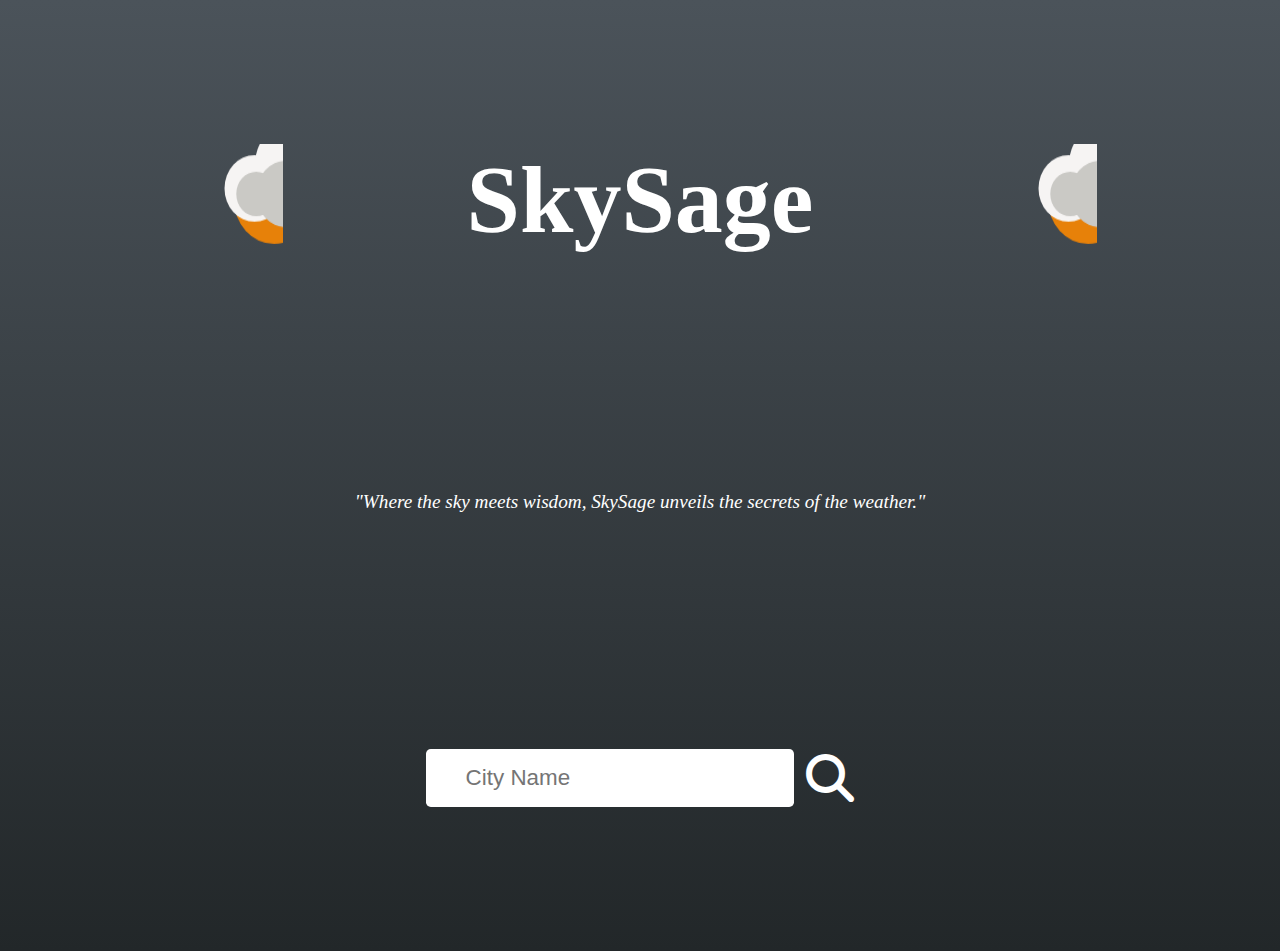
==== index.html @ 55f8432c "first commit" ====
<!DOCTYPE html>
<html lang="en">
<head>
    <meta charset="UTF-8">
    <meta name="viewport" content="width=device-width, initial-scale=1.0">
    <title>SkySage</title>
    

    <link rel='stylesheet' href='https://cdn-uicons.flaticon.com/uicons-regular-rounded/css/uicons-regular-rounded.css'>
    <link rel='stylesheet' href='https://cdn-uicons.flaticon.com/uicons-bold-rounded/css/uicons-bold-rounded.css'>
    <link rel="stylesheet" href="https://cdnjs.cloudflare.com/ajax/libs/font-awesome/6.4.0/css/all.min.css" />
    <link rel="stylesheet" href="style.css">
    <script src="https://cdn.plot.ly/plotly-latest.min.js"></script>



</head>
<body  >
    <header>
<div class="topHeader">

        <canvas class="logo" width="100" height="100"></canvas>

   
        <h1>SkySage</h1>
    
    <canvas class="logo" width="100" height="100"></canvas>
</div>
<p class="siteSitation">"Where the sky meets wisdom, SkySage unveils the secrets of the weather."</p>

<div id="inputContainer" >
    
    <input type="text" id="citySelect" placeholder="City Name">
    <i id="submitCity" class="fa-solid fa-magnifying-glass searchBar-icon"></i>
</div>



    </header>
    <main class="hidden">
      
    </main>
    <div class="tableDiv">
        <h2 class="titleSection">3 Hours Forcasts Tables Over 5 Days</h2>
        <div class="tableMenuBtns">
            <div class="tableBtn" id="mixteTableBtn">Temperature  Wind  Climat</div>
            <div class="tableBtn" id="windTableBtn">Wind Degree Speed Gust</div>
            <div class="tableBtn" id="depressionTableBtn">Precipitation Humidity Pressure</div>
        </div>
        <div class="tables">
            <div class="table " id="tab1"></div>
            <div class="table " id="tab2"></div>
            <div class="table " id="tab3"></div>
        </div>
       
    </div>
    <script type=’text/javascript’ src='config.js'></script>
<script type="module" src="logo.js"></script>
<script type="module" src="script.js"></script> 

</body>
</html>
---- style.css ----
@import url("https://fonts.googleapis.com/css2?family=Roboto:wght@100;400;500&display=swap");
@keyframes sunRotate {
  from {
    -webkit-transform: rotate(0deg);
    -moz-transform: rotate(0deg);
    -ms-transform: rotate(0deg);
    -o-transform: rotate(0deg);
    transform: rotate(0deg);
  }
  to {
    -webkit-transform: rotate(359deg);
    -moz-transform: rotate(359deg);
    -ms-transform: rotate(359deg);
    -o-transform: rotate(359deg);
    transform: rotate(359deg);
  }
}
@keyframes moonSwing {
  0% {
    -webkit-transform: rotate(125deg);
    -moz-transform: rotate(125deg);
    -ms-transform: rotate(125deg);
    -o-transform: rotate(125deg);
    transform: rotate(125deg);
  }
  50% {
    -webkit-transform: rotate(135deg);
    -moz-transform: rotate(135deg);
    -ms-transform: rotate(135deg);
    -o-transform: rotate(135deg);
    transform: rotate(135deg);
  }
  100% {
    -webkit-transform: rotate(125deg);
    -moz-transform: rotate(125deg);
    -ms-transform: rotate(125deg);
    -o-transform: rotate(125deg);
    transform: rotate(125deg);
  }
}
@keyframes starFadeIn {
  0% {
    opacity: 0;
  }
  50% {
    opacity: 1;
  }
  100% {
    opacity: 0;
  }
}
@keyframes starFadeOut {
  0% {
    opacity: 1;
  }
  50% {
    opacity: 0;
  }
  100% {
    opacity: 1;
  }
}
* {
  margin: 0;
  padding: 0;
}

@media screen and (max-width: 800px) {
  body {
    background-color: #23282A;
  }
  body header {
    background: -webkit-linear-gradient(#222729, #4b535a);
    background: -moz-linear-gradient(#222729, #4b535a);
    background: -ms-linear-gradient(#222729, #4b535a);
    background: -o-linear-gradient(#222729, #4b535a);
    background: linear-gradient(#222729, #4b535a);
    color: hsl(0, 0%, 100%);
    display: flex;
    flex-direction: column;
    align-items: center;
    padding: 4vw;
    height: 100vh;
    justify-content: space-around;
  }
  body header .topHeader {
    display: flex;
    width: 100vw;
    justify-content: space-between;
    align-items: center;
  }
  body header .topHeader h1 {
    font-size: 12vw;
  }
  body header .topHeader .logo {
    width: 100;
    height: 100;
  }
  body header .siteSitation {
    font-style: italic;
    text-align: center;
  }
  body header #inputContainer {
    display: flex;
    align-items: center;
    width: 70vw;
    justify-content: space-evenly;
  }
  body header #inputContainer #citySelect {
    font-size: 1rem;
    padding: 1rem 0.5rem;
    border-radius: 0.3rem;
    /* color: var(--text-color); */
    /* background-color: var(--search-bar-color); */
    border: none;
  }
  body header #inputContainer #submitCity {
    font-size: 3rem;
    cursor: pointer;
  }
  body header #inputContainer #submitCity:hover {
    color: #EA7317;
  }
  body header #headerData .headerDataInfos {
    display: flex;
    width: 100vw;
    padding: 0vw;
    justify-content: space-around;
    height: 16VW;
    align-items: center;
    font-size: 22px;
    font-weight: bold;
  }
  body header #headerData .headerDataLogos {
    width: 100vw;
    display: flex;
    justify-content: space-around;
  }
  body header #headerData .headerDataLogos .cityIcon .cityImg {
    width: 32px;
    border-radius: 18px;
    margin-top: 9px;
    margin-left: 5vw;
  }
  body header #headerData .headerDataLogos .visibilityIcon .visibilityImg {
    width: 45px;
  }
  body header #headerData .headerDataLogos .sunriseIcon {
    margin-top: 9px;
  }
  body header #headerData .headerDataLogos .sunriseIcon .sun {
    width: 28px;
    height: 28px;
    background: -webkit-linear-gradient(#FEC601, #EA7317);
    background: -moz-linear-gradient(#FEC601, #EA7317);
    background: -ms-linear-gradient(#FEC601, #EA7317);
    background: -o-linear-gradient(#FEC601, #EA7317);
    background: linear-gradient(#FEC601, #EA7317);
    -webkit-border-radius: 50px;
    -moz-border-radius: 50px;
    -ms-border-radius: 50px;
    -o-border-radius: 50px;
    border-radius: 50px;
    animation: sunRotate 10s infinite linear;
    -webkit-transform: rotate(20deg);
    -moz-transform: rotate(20deg);
    -ms-transform: rotate(20deg);
    -o-transform: rotate(20deg);
    transform: rotate(20deg);
  }
  body header #headerData .headerDataLogos .sunriseIcon .rays {
    width: 28px;
    height: 28px;
    background: #FEC601;
    z-index: 0;
    position: absolute;
    -webkit-transform: rotate(20deg);
    -moz-transform: rotate(20deg);
    -ms-transform: rotate(20deg);
    -o-transform: rotate(20deg);
    transform: rotate(20deg);
    animation: sunRotate 10s infinite linear;
  }
  body header #headerData .headerDataLogos .sunriseIcon .rays:after {
    content: "";
    width: 28px;
    height: 28px;
    background: #FEC601;
    z-index: 0;
    position: absolute;
    -webkit-transform: rotate(40deg);
    -moz-transform: rotate(40deg);
    -ms-transform: rotate(40deg);
    -o-transform: rotate(40deg);
    transform: rotate(40deg);
  }
  body header #headerData .headerDataLogos .sunsetIcon .moon {
    width: 33px;
    height: 33px;
    -webkit-border-radius: 50px;
    -moz-border-radius: 50px;
    -ms-border-radius: 50px;
    -o-border-radius: 50px;
    border-radius: 50px;
    box-shadow: 10px 3px 0 0 #ECE4B7;
    -webkit-transform: rotate(130deg);
    -moz-transform: rotate(130deg);
    -ms-transform: rotate(130deg);
    -o-transform: rotate(130deg);
    transform: rotate(130deg);
    animation: moonSwing 3s infinite linear;
  }
  main {
    font-family: sans-serif;
    margin: 1vw;
  }
  main.hidden {
    display: none;
  }
  main .plots.plotHidden {
    display: none;
  }
  main #nowPrediction {
    padding: 2vw;
    border: solid #607D8B;
    background-color: #efeeeb;
    -webkit-border-radius: 5px;
    -moz-border-radius: 5px;
    -ms-border-radius: 5px;
    -o-border-radius: 5px;
    border-radius: 5px;
  }
  main #nowPrediction .dateHourResumeCard {
    display: flex;
    align-items: center;
    justify-content: space-between;
  }
  main #nowPrediction .dateHourResumeCard h1 {
    color: #222729;
  }
  main #nowPrediction .dateHourResumeCard h2 {
    color: #7792AF;
  }
  main #nowPrediction .tempContainerResumeCard {
    display: flex;
    flex-direction: row;
    justify-content: flex-end;
    font-size: 26px;
    font-weight: bold;
  }
  main #nowPrediction .weatherContainerResumeCard {
    display: flex;
    flex-direction: row;
    justify-content: flex-end;
    font-size: 26px;
    font-weight: bold;
  }
  main #nowPrediction .windContainerResumeCard {
    display: flex;
    flex-direction: row;
    justify-content: flex-end;
    font-size: 26px;
    font-weight: bold;
  }
  main .titleSection {
    color: #4e61cd;
    margin: 15px 0;
    font-style: italic;
    cursor: pointer;
  }
  main .titleSection:hover {
    color: #EA7317;
  }
  main #resumecardDisplayer {
    padding: 2vw;
    display: flex;
    flex-direction: column;
    justify-content: space-evenly;
    height: 150vw;
  }
  main #resumecardDisplayer.resumecardDisplayerhidden {
    display: none;
  }
  main #resumecardDisplayer .resumeCardContainer {
    background-color: #DBE4EE;
    -webkit-border-radius: 5px;
    -moz-border-radius: 5px;
    -ms-border-radius: 5px;
    -o-border-radius: 5px;
    border-radius: 5px;
    display: flex;
    flex-direction: row;
    align-items: center;
    background-color: #DBE4EE;
    justify-content: space-around;
    height: 11vh;
  }
  main #resumecardDisplayer .resumeCardContainer .dateHour {
    font-size: 20px;
    font-weight: bold;
    color: blue;
  }
  main #resumecardDisplayer .resumeCardContainer .tempContainer {
    display: flex;
    width: 19vw;
    justify-content: space-between;
    font-size: 19px;
  }
  main #resumecardDisplayer .resumeCardContainer .windContainer {
    display: flex;
    width: 19vw;
    justify-content: space-between;
    font-size: 19px;
  }
  .tableDiv {
    font-family: sans-serif;
    padding: 4vh;
    display: none;
    padding-top: 0px;
    padding-left: 0px;
    margin-left: 1vw;
  }
  .tableDiv .titleSection {
    color: #4e61cd;
    margin: 15px 0;
    font-style: italic;
    cursor: pointer;
  }
  .tableDiv .titleSection:hover {
    color: #EA7317;
  }
  .tableDiv .tableMenuBtns {
    display: flex;
    font-size: 20px;
    font-weight: bold;
    justify-content: center;
    flex-direction: column;
    align-items: center;
  }
  .tableDiv .tableMenuBtns .tableBtn {
    border: 3px solid white;
    padding: 1.7vw;
    border-radius: 12px;
    background-color: #23282A;
    color: rgba(255, 255, 255, 0.8);
    width: 72%;
    text-align: center;
  }
  .tableDiv .tableMenuBtns .tableBtn:hover {
    transform: scale(1.1);
  }
  .tableDiv .tables .table {
    display: none;
  }
  .tableDiv .tables .table.visible {
    display: block;
  }
  .tableDiv .tables .table .data-table {
    width: 100%;
    background-color: #DBE4EE;
    text-align: center;
    border-collapse: collapse;
  }
  .tableDiv .tables .table .data-table th, .tableDiv .tables .table .data-table td {
    padding: 5px;
    font-size: 12px;
  }
}
@media screen and (min-width: 800px) {
  body {
    background-color: #23282A;
  }
  body header {
    background: -webkit-linear-gradient(#4b535a, #222729);
    background: -moz-linear-gradient(#4b535a, #222729);
    background: -ms-linear-gradient(#4b535a, #222729);
    background: -o-linear-gradient(#4b535a, #222729);
    background: linear-gradient(#4b535a, #222729);
    color: hsl(0, 0%, 100%);
    display: flex;
    align-items: center;
    flex-direction: column;
    height: 100vh;
    justify-content: space-around;
    padding: 2vw;
  }
  body header .topHeader {
    display: flex;
    width: 100vw;
    justify-content: space-evenly;
  }
  body header .topHeader h1 {
    font-size: 6rem;
  }
  body header .siteSitation {
    font-style: italic;
    font-size: larger;
  }
  body header #inputContainer {
    display: flex;
    align-items: center;
    width: 47vw;
    justify-content: center;
  }
  body header #inputContainer #citySelect {
    font-size: 1.4rem;
    padding: 1rem 2.5rem;
    border-radius: 0.3rem;
    margin-right: 1vw;
    border: none;
  }
  body header #inputContainer #submitCity {
    font-size: 3rem;
    cursor: pointer;
  }
  body header #inputContainer #submitCity:hover {
    color: #EA7317;
  }
  body header #headerData {
    display: flex;
    justify-content: space-around;
    width: 100vw;
    height: 16vh;
    /* align-items: center; */
    flex-direction: column;
  }
  body header #headerData .headerDataLogos {
    width: 100vw;
    display: flex;
    margin-left: 28px;
    justify-content: space-around;
  }
  body header #headerData .headerDataLogos .cityIcon .cityImg {
    width: 32px;
    border-radius: 18px;
    margin-top: 9px;
  }
  body header #headerData .headerDataLogos .visibilityIcon .visibilityImg {
    width: 45px;
    margin-left: 22px;
  }
  body header #headerData .headerDataLogos .sunriseIcon {
    margin-top: 9px;
  }
  body header #headerData .headerDataLogos .sunriseIcon .sun {
    width: 28px;
    height: 28px;
    background: -webkit-linear-gradient(#FEC601, #EA7317);
    background: -moz-linear-gradient(#FEC601, #EA7317);
    background: -ms-linear-gradient(#FEC601, #EA7317);
    background: -o-linear-gradient(#FEC601, #EA7317);
    background: linear-gradient(#FEC601, #EA7317);
    -webkit-border-radius: 50px;
    -moz-border-radius: 50px;
    -ms-border-radius: 50px;
    -o-border-radius: 50px;
    border-radius: 50px;
    animation: sunRotate 10s infinite linear;
    -webkit-transform: rotate(20deg);
    -moz-transform: rotate(20deg);
    -ms-transform: rotate(20deg);
    -o-transform: rotate(20deg);
    transform: rotate(20deg);
  }
  body header #headerData .headerDataLogos .sunriseIcon .rays {
    width: 28px;
    height: 28px;
    background: #FEC601;
    z-index: 0;
    position: absolute;
    -webkit-transform: rotate(20deg);
    -moz-transform: rotate(20deg);
    -ms-transform: rotate(20deg);
    -o-transform: rotate(20deg);
    transform: rotate(20deg);
    animation: sunRotate 10s infinite linear;
  }
  body header #headerData .headerDataLogos .sunriseIcon .rays:after {
    content: "";
    width: 28px;
    height: 28px;
    background: #FEC601;
    z-index: 0;
    position: absolute;
    -webkit-transform: rotate(40deg);
    -moz-transform: rotate(40deg);
    -ms-transform: rotate(40deg);
    -o-transform: rotate(40deg);
    transform: rotate(40deg);
  }
  body header #headerData .headerDataLogos .sunsetIcon {
    margin-right: 7px;
  }
  body header #headerData .headerDataLogos .sunsetIcon .moon {
    width: 33px;
    height: 33px;
    -webkit-border-radius: 50px;
    -moz-border-radius: 50px;
    -ms-border-radius: 50px;
    -o-border-radius: 50px;
    border-radius: 50px;
    box-shadow: 10px 3px 0 0 #ECE4B7;
    -webkit-transform: rotate(130deg);
    -moz-transform: rotate(130deg);
    -ms-transform: rotate(130deg);
    -o-transform: rotate(130deg);
    transform: rotate(130deg);
    animation: moonSwing 3s infinite linear;
  }
  body header #headerData .headerDataInfos {
    display: flex;
    width: 100vw;
    padding: 0vw;
    height: 16VW;
    align-items: center;
    justify-content: space-around;
    font-size: 20px;
    font-weight: bold;
  }
  body main {
    font-family: sans-serif;
    padding-bottom: 0px;
    padding: 4vh;
    color: hsl(180, 5%, 19%);
    display: flex;
    justify-content: space-between;
    flex-direction: column;
  }
  body main.hidden {
    display: none;
  }
  body main .plots.plotHidden {
    display: none;
  }
  body main .plots .plot {
    width: 100%;
  }
  body main #nowPrediction {
    padding: 4vw;
    border: solid #607D8B;
    background-color: #efeeeb;
    -webkit-border-radius: 5px;
    -moz-border-radius: 5px;
    -ms-border-radius: 5px;
    -o-border-radius: 5px;
    border-radius: 5px;
  }
  body main #nowPrediction .dateHourResumeCard {
    display: flex;
    align-items: center;
    justify-content: space-between;
  }
  body main #nowPrediction .dateHourResumeCard h1 {
    color: #222729;
    font-size: 60px;
  }
  body main #nowPrediction .dateHourResumeCard h2 {
    font-size: 60px;
    color: #7792AF;
  }
  body main #nowPrediction .subDiv {
    display: flex;
    flex-direction: row;
    justify-content: space-between;
    font-size: 26px;
    width: 44%;
    margin-left: 28%;
  }
  body main .titleSection {
    color: #4e61cd;
    margin: 15px 0;
    font-style: italic;
    font-size: 3vw;
    cursor: pointer;
  }
  body main .titleSection:hover {
    color: #EA7317;
  }
  body main #resumecardDisplayer {
    padding: 2vw;
    display: flex;
    flex-direction: row;
    justify-content: space-evenly;
  }
  body main #resumecardDisplayer.resumecardDisplayerhidden {
    display: none;
  }
  body main #resumecardDisplayer .resumeCardContainer {
    background-color: #DBE4EE;
    -webkit-border-radius: 5px;
    -moz-border-radius: 5px;
    -ms-border-radius: 5px;
    -o-border-radius: 5px;
    border-radius: 5px;
    display: flex;
    flex-direction: column;
    align-items: center;
    background-color: #DBE4EE;
    justify-content: space-around;
    width: 14vw;
    height: 22vh;
  }
  body main #resumecardDisplayer .resumeCardContainer .tempContainer {
    display: flex;
  }
  body main #resumecardDisplayer .resumeCardContainer .windContainer {
    display: flex;
  }
  body .tableDiv {
    font-family: sans-serif;
    padding: 4vh;
    padding-top: 0px;
    display: none;
  }
  body .tableDiv .titleSection {
    color: #4e61cd;
    margin: 15px 0;
    font-style: italic;
    font-size: 3vw;
    cursor: pointer;
  }
  body .tableDiv .titleSection:hover {
    color: #EA7317;
  }
  body .tableDiv .tableMenuBtns {
    display: flex;
    justify-content: space-around;
    font-size: 20px;
    font-weight: bold;
    margin: 3vw;
  }
  body .tableDiv .tableMenuBtns .tableBtn {
    border: 3px solid white;
    padding: 1.7vw;
    border-radius: 12px;
    background-color: #23282A;
    color: rgba(255, 255, 255, 0.8);
  }
  body .tableDiv .tableMenuBtns .tableBtn:hover {
    transform: scale(1.1);
  }
  body .tableDiv .tables .table {
    display: none;
  }
  body .tableDiv .tables .table.visible {
    display: block;
  }
  body .tableDiv .tables .table .data-table {
    width: 100%;
    border-collapse: collapse;
    margin-bottom: 20px;
    text-align: center;
  }
  body .tableDiv .tables .table .data-table .tabHeaderDate {
    font-size: 25px;
  }
  body .tableDiv .tables .table .data-table th, body .tableDiv .tables .table .data-table td {
    padding: 8px;
    border-bottom: 1px solid #ddd;
  }
  body .tableDiv .tables .table .data-table th {
    background-color: #f2f2f2;
  }
}

/*# sourceMappingURL=style.css.map */
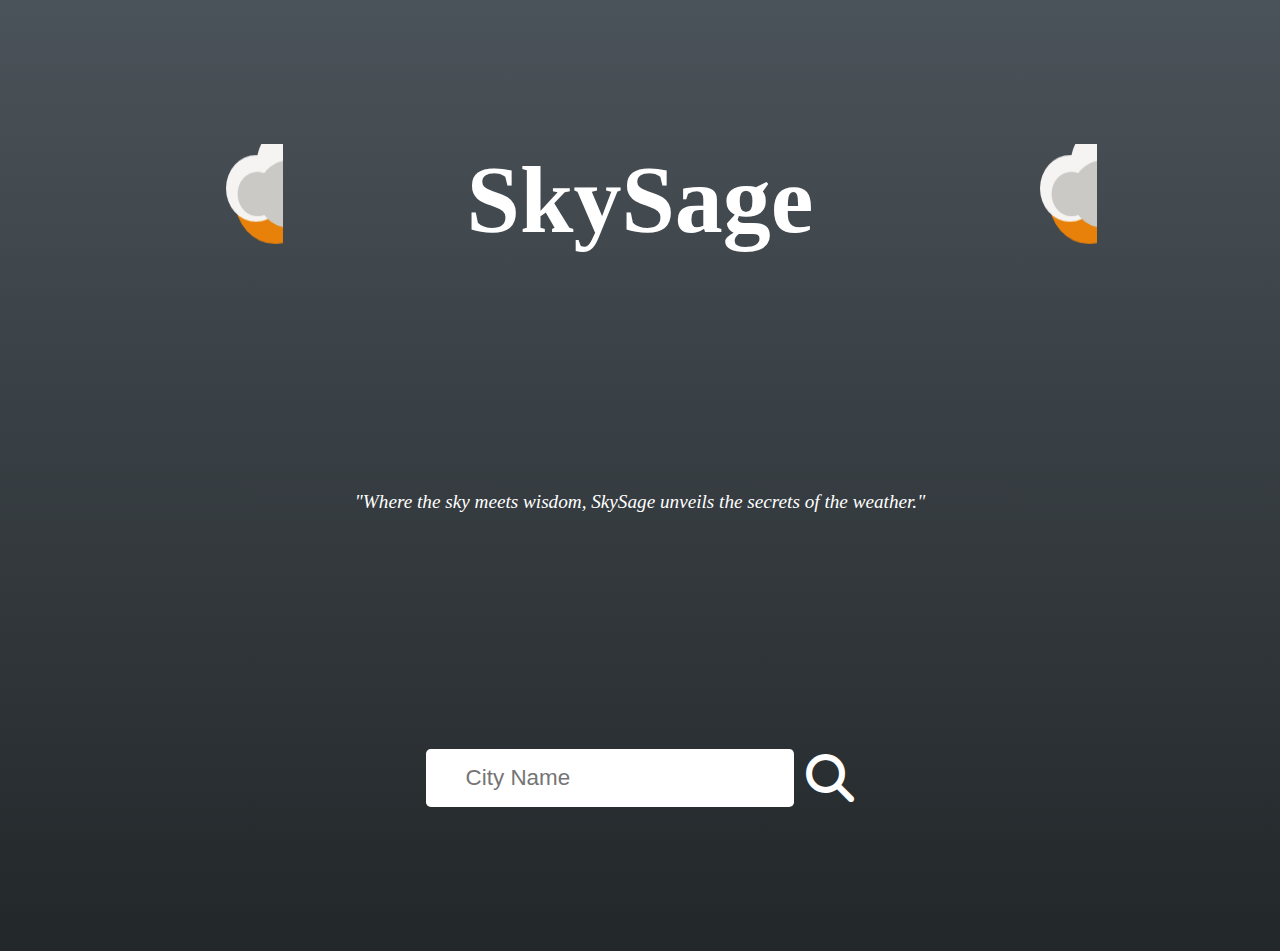
==== commit 19de041a: "refactor" ====
--- a/index.html
+++ b/index.html
@@ -41,8 +41,8 @@
       
     </main>
     <div class="tableDiv">
-        <h2 class="titleSection">3 Hours Forcasts Tables Over 5 Days</h2>
-        <div class="tableMenuBtns">
+        <h2 class="titleSection" id="titleTables">3 Hours Forcasts Tables Over 5 Days</h2>
+        <div class="btnHidden" id="tableMenuBtns">
             <div class="tableBtn" id="mixteTableBtn">Temperature  Wind  Climat</div>
             <div class="tableBtn" id="windTableBtn">Wind Degree Speed Gust</div>
             <div class="tableBtn" id="depressionTableBtn">Precipitation Humidity Pressure</div>
--- a/style.css
+++ b/style.css
@@ -217,6 +217,12 @@
   main.hidden {
     display: none;
   }
+  main .plots {
+    display: flex;
+    flex-wrap: wrap;
+    justify-content: center;
+    flex-direction: row;
+  }
   main .plots.plotHidden {
     display: none;
   }
@@ -329,7 +335,7 @@
   .tableDiv .titleSection:hover {
     color: #EA7317;
   }
-  .tableDiv .tableMenuBtns {
+  .tableDiv #tableMenuBtns {
     display: flex;
     font-size: 20px;
     font-weight: bold;
@@ -337,7 +343,11 @@
     flex-direction: column;
     align-items: center;
   }
-  .tableDiv .tableMenuBtns .tableBtn {
+  .tableDiv #tableMenuBtns.btnHidden {
+    display: none;
+  }
+  .tableDiv #tableMenuBtns .tableBtn {
+    cursor: pointer;
     border: 3px solid white;
     padding: 1.7vw;
     border-radius: 12px;
@@ -346,7 +356,7 @@
     width: 72%;
     text-align: center;
   }
-  .tableDiv .tableMenuBtns .tableBtn:hover {
+  .tableDiv #tableMenuBtns .tableBtn:hover {
     transform: scale(1.1);
   }
   .tableDiv .tables .table {
@@ -519,31 +529,31 @@
   }
   body main {
     font-family: sans-serif;
+    padding: 4vh;
     padding-bottom: 0px;
-    padding: 4vh;
     color: hsl(180, 5%, 19%);
-    display: flex;
-    justify-content: space-between;
-    flex-direction: column;
   }
   body main.hidden {
     display: none;
   }
+  body main .plots {
+    display: flex;
+    flex-wrap: wrap;
+    justify-content: center;
+    flex-direction: row;
+  }
   body main .plots.plotHidden {
     display: none;
-  }
-  body main .plots .plot {
-    width: 100%;
   }
   body main #nowPrediction {
     padding: 4vw;
     border: solid #607D8B;
     background-color: #efeeeb;
-    -webkit-border-radius: 5px;
-    -moz-border-radius: 5px;
-    -ms-border-radius: 5px;
-    -o-border-radius: 5px;
-    border-radius: 5px;
+    -webkit-border-radius: 40px;
+    -moz-border-radius: 40px;
+    -ms-border-radius: 40px;
+    -o-border-radius: 40px;
+    border-radius: 40px;
   }
   body main #nowPrediction .dateHourResumeCard {
     display: flex;
@@ -622,21 +632,25 @@
   body .tableDiv .titleSection:hover {
     color: #EA7317;
   }
-  body .tableDiv .tableMenuBtns {
+  body .tableDiv #tableMenuBtns {
     display: flex;
     justify-content: space-around;
     font-size: 20px;
     font-weight: bold;
     margin: 3vw;
   }
-  body .tableDiv .tableMenuBtns .tableBtn {
+  body .tableDiv #tableMenuBtns.btnHidden {
+    display: none;
+  }
+  body .tableDiv #tableMenuBtns .tableBtn {
+    cursor: pointer;
     border: 3px solid white;
     padding: 1.7vw;
     border-radius: 12px;
     background-color: #23282A;
     color: rgba(255, 255, 255, 0.8);
   }
-  body .tableDiv .tableMenuBtns .tableBtn:hover {
+  body .tableDiv #tableMenuBtns .tableBtn:hover {
     transform: scale(1.1);
   }
   body .tableDiv .tables .table {
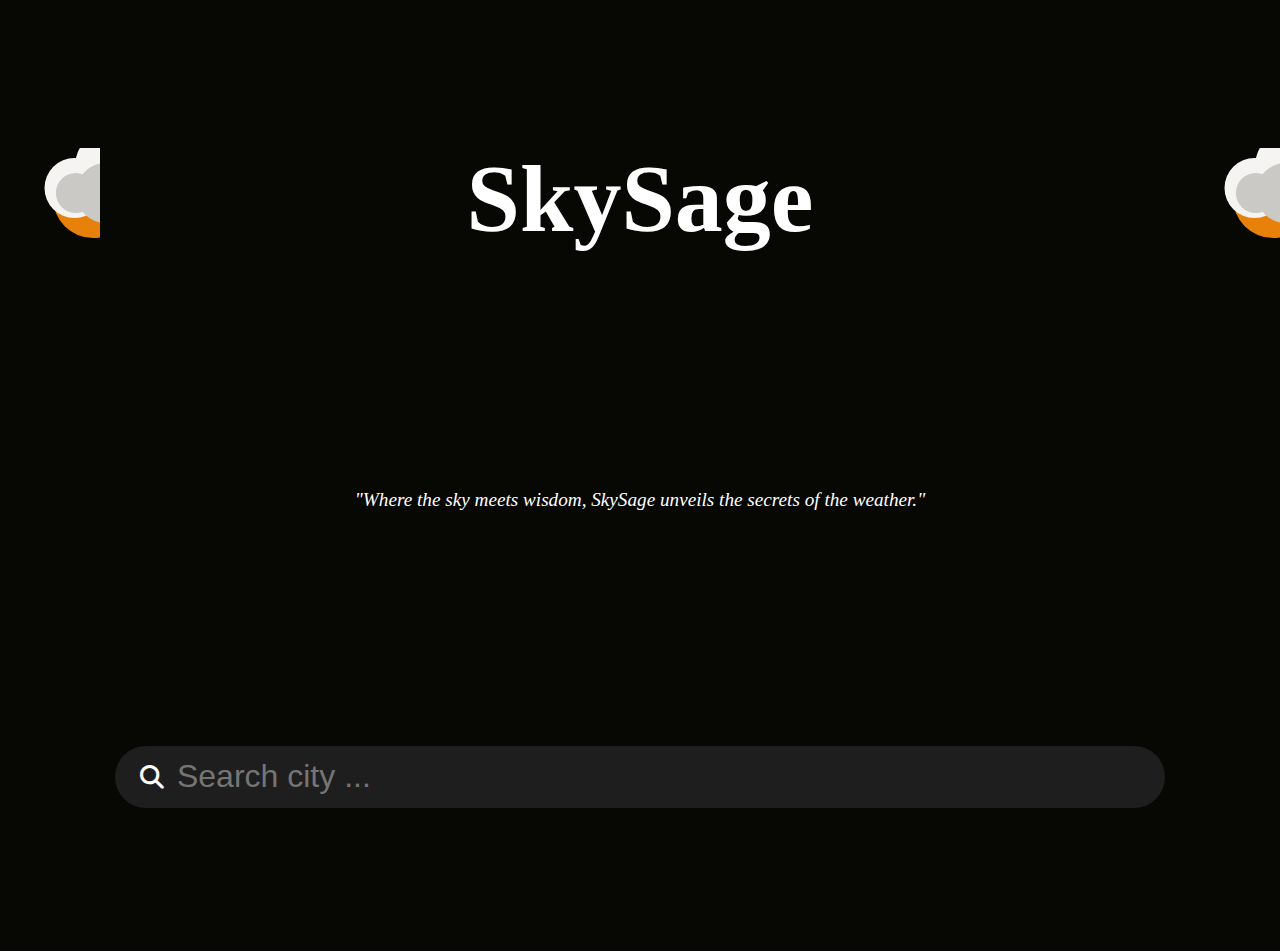
==== commit af8953f9: "starting new version" ====
--- a/index.html
+++ b/index.html
@@ -30,8 +30,9 @@
 
 <div id="inputContainer" >
     
-    <input type="text" id="citySelect" placeholder="City Name">
+    <input type="text" id="citySelect" placeholder="Search city ...">
     <i id="submitCity" class="fa-solid fa-magnifying-glass searchBar-icon"></i>
+
 </div>
 
 
--- a/style.css
+++ b/style.css
@@ -65,30 +65,74 @@
   padding: 0;
 }
 
+body {
+  background-color: #070703;
+}
+body header {
+  display: flex;
+  flex-direction: column;
+  justify-content: space-around;
+  align-items: center;
+  color: hsl(0, 0%, 100%);
+  height: 100vh;
+  padding: 2vw;
+}
+body header #inputContainer {
+  display: flex;
+  flex-direction: row-reverse;
+  justify-content: space-evenly;
+  align-items: center;
+  width: 80vw;
+  background-color: #1e1e1e;
+  -webkit-border-radius: 40px;
+  -moz-border-radius: 40px;
+  -ms-border-radius: 40px;
+  -o-border-radius: 40px;
+  border-radius: 40px;
+  padding: 1vw;
+}
+body header #inputContainer:hover {
+  color: #51519e;
+}
+body header #inputContainer #citySelect {
+  color: #efefe1;
+  font-size: 2rem;
+  border: none;
+  background-color: #1e1e1e;
+  width: 84%;
+}
+body header #inputContainer #citySelect:focus {
+  outline: none !important;
+}
+body header #inputContainer #submitCity {
+  font-size: 1.5rem;
+  cursor: pointer;
+}
+body header .topHeader {
+  display: flex;
+  flex-direction: row;
+  justify-content: space-between;
+  align-items: center;
+  width: 100vw;
+}
+body main #resumecardDisplayer3hours {
+  display: flex; /* [1] */
+  flex-wrap: nowrap; /* [1] */
+  overflow-x: auto; /* [2] */
+  -webkit-overflow-scrolling: touch; /* [3] */
+  overflow-y: hidden;
+  -ms-overflow-style: -ms-autohiding-scrollbar; /* [4] */
+  background-color: #1e1e1e;
+  color: white;
+}
+body main #resumecardDisplayer3hours::-webkit-scrollbar {
+  display: none;
+}
+body main #resumecardDisplayer3hours .resumeCardContainer {
+  display: inline-block;
+}
+
 @media screen and (max-width: 800px) {
-  body {
-    background-color: #23282A;
-  }
-  body header {
-    background: -webkit-linear-gradient(#222729, #4b535a);
-    background: -moz-linear-gradient(#222729, #4b535a);
-    background: -ms-linear-gradient(#222729, #4b535a);
-    background: -o-linear-gradient(#222729, #4b535a);
-    background: linear-gradient(#222729, #4b535a);
-    color: hsl(0, 0%, 100%);
-    display: flex;
-    flex-direction: column;
-    align-items: center;
-    padding: 4vw;
-    height: 100vh;
-    justify-content: space-around;
-  }
-  body header .topHeader {
-    display: flex;
-    width: 100vw;
-    justify-content: space-between;
-    align-items: center;
-  }
   body header .topHeader h1 {
     font-size: 12vw;
   }
@@ -99,27 +143,6 @@
   body header .siteSitation {
     font-style: italic;
     text-align: center;
-  }
-  body header #inputContainer {
-    display: flex;
-    align-items: center;
-    width: 70vw;
-    justify-content: space-evenly;
-  }
-  body header #inputContainer #citySelect {
-    font-size: 1rem;
-    padding: 1rem 0.5rem;
-    border-radius: 0.3rem;
-    /* color: var(--text-color); */
-    /* background-color: var(--search-bar-color); */
-    border: none;
-  }
-  body header #inputContainer #submitCity {
-    font-size: 3rem;
-    cursor: pointer;
-  }
-  body header #inputContainer #submitCity:hover {
-    color: #EA7317;
   }
   body header #headerData .headerDataInfos {
     display: flex;
@@ -377,28 +400,6 @@
   }
 }
 @media screen and (min-width: 800px) {
-  body {
-    background-color: #23282A;
-  }
-  body header {
-    background: -webkit-linear-gradient(#4b535a, #222729);
-    background: -moz-linear-gradient(#4b535a, #222729);
-    background: -ms-linear-gradient(#4b535a, #222729);
-    background: -o-linear-gradient(#4b535a, #222729);
-    background: linear-gradient(#4b535a, #222729);
-    color: hsl(0, 0%, 100%);
-    display: flex;
-    align-items: center;
-    flex-direction: column;
-    height: 100vh;
-    justify-content: space-around;
-    padding: 2vw;
-  }
-  body header .topHeader {
-    display: flex;
-    width: 100vw;
-    justify-content: space-evenly;
-  }
   body header .topHeader h1 {
     font-size: 6rem;
   }
@@ -406,25 +407,8 @@
     font-style: italic;
     font-size: larger;
   }
-  body header #inputContainer {
-    display: flex;
-    align-items: center;
-    width: 47vw;
-    justify-content: center;
-  }
   body header #inputContainer #citySelect {
-    font-size: 1.4rem;
-    padding: 1rem 2.5rem;
-    border-radius: 0.3rem;
-    margin-right: 1vw;
-    border: none;
-  }
-  body header #inputContainer #submitCity {
-    font-size: 3rem;
-    cursor: pointer;
-  }
-  body header #inputContainer #submitCity:hover {
-    color: #EA7317;
+    width: 94%;
   }
   body header #headerData {
     display: flex;
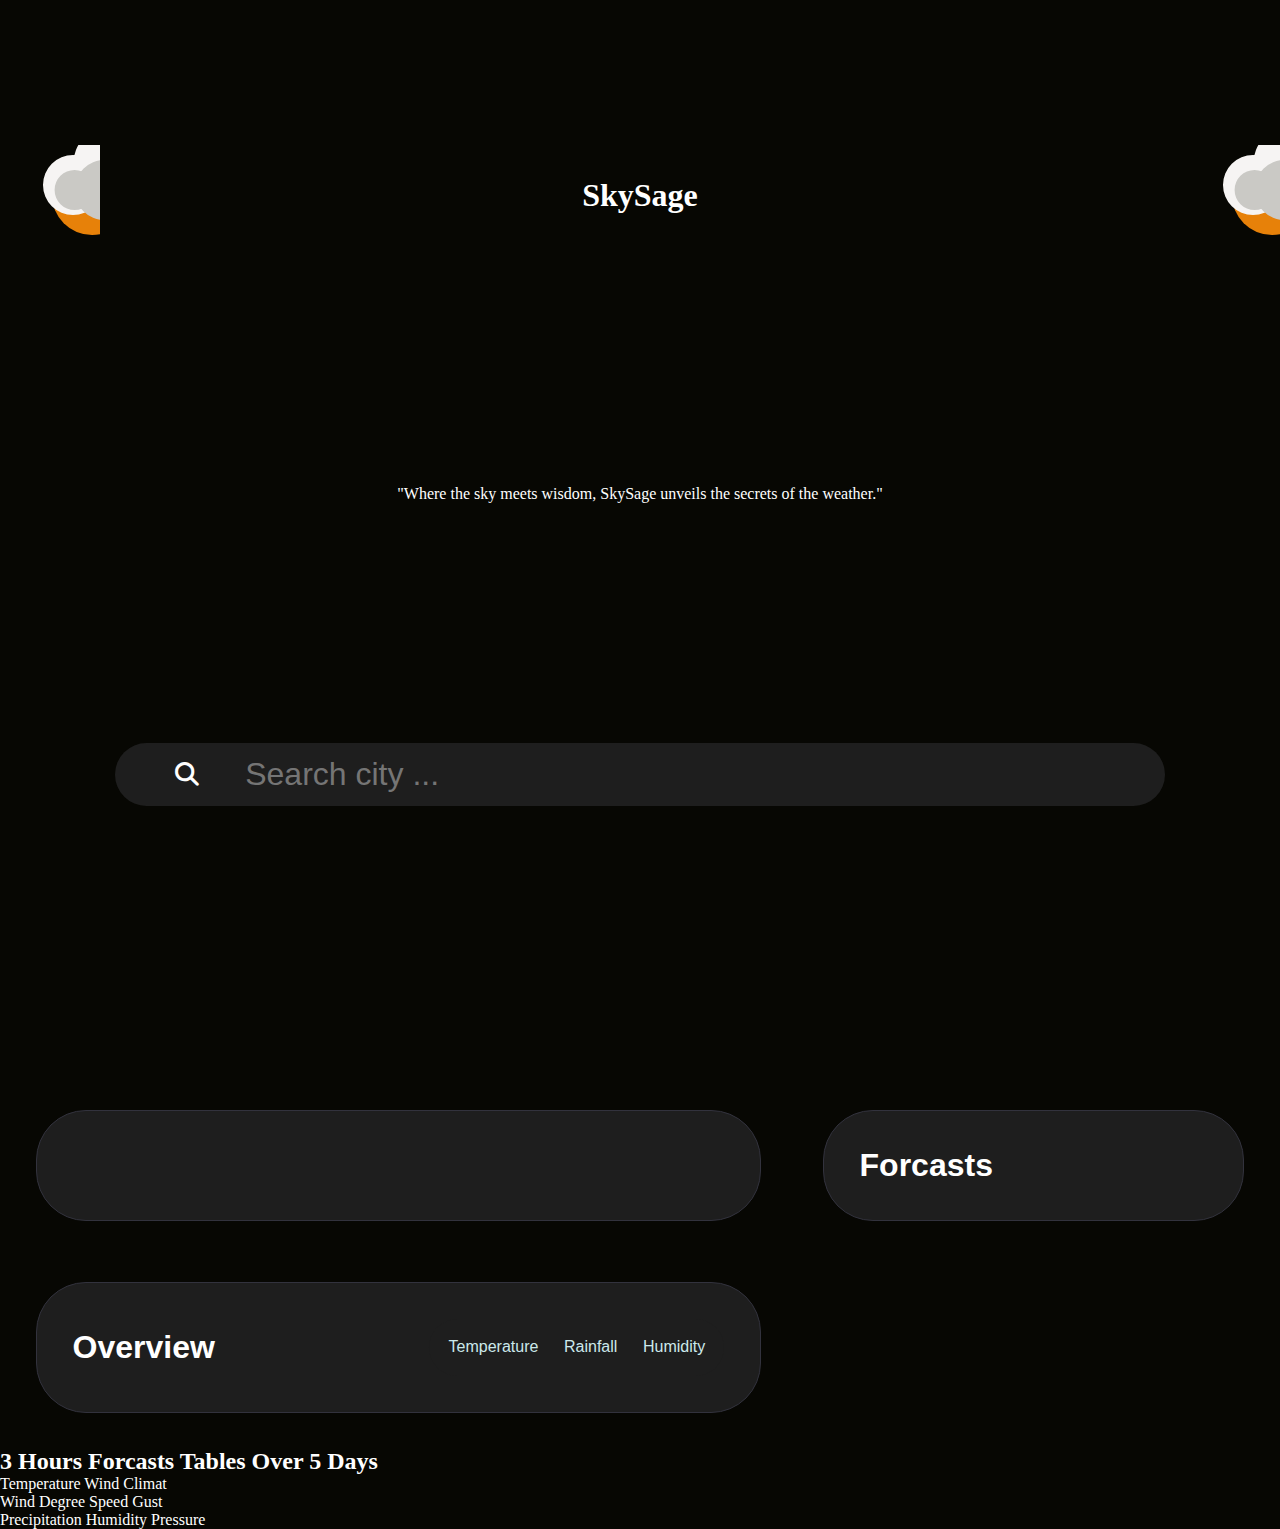
==== commit 5811f5a1: "improve css still many js to fix" ====
--- a/index.html
+++ b/index.html
@@ -38,9 +38,32 @@
 
 
     </header>
+    <h1 id="dayTitle" class ='title'></h1>
     <main class="hidden">
-      
+        <div id='main1'class="hidden"></div>
+        <div id='main2'class="hidden">
+            <h1 id="titleMain2" class ='title'>Forcasts</h1>
+        </div>
+        <div id='main3'class="hidden">
+            <div id="main3Header">
+                <h1 class="title">Overview </h1>
+                <div class="btnDiv">
+                    <p id='tempPlotBtn' class="plotbtn">Temperature</p>
+                    <p id='rainPlotBtn' class="plotbtn">Rainfall</p>
+                    <p id='humidityPlotBtn' class="plotbtn">Humidity</p>
+                </div>
+    
+            </div>
+            <div id="plots">
+                <div id='tempPlot' class="plot"></div>
+                <div id='windPlot' class="plot"></div>
+                <div id='humidityPlot' class="plot"></div>
+                <div id='pressurePlot' class="plot"></div>
+            </div>
+        </div>
     </main>
+
+
     <div class="tableDiv">
         <h2 class="titleSection" id="titleTables">3 Hours Forcasts Tables Over 5 Days</h2>
         <div class="btnHidden" id="tableMenuBtns">
@@ -48,6 +71,7 @@
             <div class="tableBtn" id="windTableBtn">Wind Degree Speed Gust</div>
             <div class="tableBtn" id="depressionTableBtn">Precipitation Humidity Pressure</div>
         </div>
+  
         <div class="tables">
             <div class="table " id="tab1"></div>
             <div class="table " id="tab2"></div>
--- a/style.css
+++ b/style.css
@@ -1,4 +1,13 @@
 @import url("https://fonts.googleapis.com/css2?family=Roboto:wght@100;400;500&display=swap");
+body main #main3, body main #main2, body main #main1 {
+  font-family: sans-serif;
+  padding: 4vh;
+  margin: 2VW;
+  border-radius: 50px;
+  background-color: #1e1e1e;
+  border: solid 1px #32323d;
+}
+
 @keyframes sunRotate {
   from {
     -webkit-transform: rotate(0deg);
@@ -67,6 +76,7 @@
 
 body {
   background-color: #070703;
+  color: white;
 }
 body header {
   display: flex;
@@ -115,550 +125,393 @@
   align-items: center;
   width: 100vw;
 }
-body main #resumecardDisplayer3hours {
+body #dayTitle {
+  font-family: sans-serif;
+  padding: 4vh;
+  margin: 2VW;
+}
+body main {
+  display: grid;
+  grid-template-areas: "main1 main2 " "main3 main3 ";
+  gap: 10px;
+  padding: 10px;
+}
+body main #main1 {
+  grid-area: "main1";
+}
+body main #main1 #nowPrediction {
+  width: 100%;
+  display: flex;
+  flex-direction: row;
+  justify-content: space-around;
+  align-items: flex-start;
+}
+body main #main1 #nowPrediction .resumeCardSubDiv {
+  text-align: center;
+  display: flex;
+  flex-direction: column;
+  justify-content: flex-end;
+  margin-top: 50px;
+  font-weight: bold;
+}
+body main #main1 #nowPrediction .resumeCardSubDiv img {
+  width: 18vw;
+}
+body main #main1 #resumecardDisplayer3hours {
+  color: black;
   display: flex; /* [1] */
   flex-wrap: nowrap; /* [1] */
   overflow-x: auto; /* [2] */
   -webkit-overflow-scrolling: touch; /* [3] */
   overflow-y: hidden;
   -ms-overflow-style: -ms-autohiding-scrollbar; /* [4] */
+  justify-content: center;
+}
+body main #main1 #resumecardDisplayer3hours::-webkit-scrollbar {
+  display: none;
+}
+body main #main1 #resumecardDisplayer3hours .resumeCardContainer {
+  border-radius: 40px;
+  background-color: #cce9eb;
+  display: flex;
+  flex-direction: column;
+  justify-content: center;
+  align-items: center;
+  -webkit-border-radius: 20px;
+  -moz-border-radius: 20px;
+  -ms-border-radius: 20px;
+  -o-border-radius: 20px;
+  border-radius: 20px;
+  margin: 10px;
+}
+body main #main2 {
+  grid-area: "main2";
+}
+body main #main2 #resumecardDisplayer {
+  color: black;
+  display: flex; /* [1] */
+  flex-wrap: nowrap; /* [1] */
+  overflow-x: auto; /* [2] */
+  -webkit-overflow-scrolling: touch; /* [3] */
+  overflow-y: hidden;
+  -ms-overflow-style: -ms-autohiding-scrollbar; /* [4] */
+  justify-content: center;
+}
+body main #main2 #resumecardDisplayer::-webkit-scrollbar {
+  display: none;
+}
+body main #main2 #resumecardDisplayer .resumeCardContainer {
+  border-radius: 40px;
+  background-color: #cce9eb;
+  display: flex;
+  flex-direction: column;
+  justify-content: center;
+  align-items: center;
+  -webkit-border-radius: 20px;
+  -moz-border-radius: 20px;
+  -ms-border-radius: 20px;
+  -o-border-radius: 20px;
+  border-radius: 20px;
+  margin: 10px;
+  width: 40vw;
+}
+body main #main3 {
+  grid-area: "main3";
+}
+body main #main3 #main3Header {
+  display: flex;
+  flex-direction: row;
+  justify-content: space-between;
+  align-items: center;
+}
+body main #main3 #main3Header .btnDiv {
+  display: flex;
+  justify-content: flex-end;
   background-color: #1e1e1e;
-  color: white;
-}
-body main #resumecardDisplayer3hours::-webkit-scrollbar {
-  display: none;
-}
-body main #resumecardDisplayer3hours .resumeCardContainer {
-  display: inline-block;
-}
-
-@media screen and (max-width: 800px) {
-  body header .topHeader h1 {
-    font-size: 12vw;
-  }
-  body header .topHeader .logo {
-    width: 100;
-    height: 100;
-  }
-  body header .siteSitation {
-    font-style: italic;
-    text-align: center;
-  }
-  body header #headerData .headerDataInfos {
-    display: flex;
-    width: 100vw;
-    padding: 0vw;
-    justify-content: space-around;
-    height: 16VW;
-    align-items: center;
-    font-size: 22px;
-    font-weight: bold;
-  }
-  body header #headerData .headerDataLogos {
-    width: 100vw;
-    display: flex;
-    justify-content: space-around;
-  }
-  body header #headerData .headerDataLogos .cityIcon .cityImg {
-    width: 32px;
-    border-radius: 18px;
-    margin-top: 9px;
-    margin-left: 5vw;
-  }
-  body header #headerData .headerDataLogos .visibilityIcon .visibilityImg {
-    width: 45px;
-  }
-  body header #headerData .headerDataLogos .sunriseIcon {
-    margin-top: 9px;
-  }
-  body header #headerData .headerDataLogos .sunriseIcon .sun {
-    width: 28px;
-    height: 28px;
-    background: -webkit-linear-gradient(#FEC601, #EA7317);
-    background: -moz-linear-gradient(#FEC601, #EA7317);
-    background: -ms-linear-gradient(#FEC601, #EA7317);
-    background: -o-linear-gradient(#FEC601, #EA7317);
-    background: linear-gradient(#FEC601, #EA7317);
-    -webkit-border-radius: 50px;
-    -moz-border-radius: 50px;
-    -ms-border-radius: 50px;
-    -o-border-radius: 50px;
-    border-radius: 50px;
-    animation: sunRotate 10s infinite linear;
-    -webkit-transform: rotate(20deg);
-    -moz-transform: rotate(20deg);
-    -ms-transform: rotate(20deg);
-    -o-transform: rotate(20deg);
-    transform: rotate(20deg);
-  }
-  body header #headerData .headerDataLogos .sunriseIcon .rays {
-    width: 28px;
-    height: 28px;
-    background: #FEC601;
-    z-index: 0;
-    position: absolute;
-    -webkit-transform: rotate(20deg);
-    -moz-transform: rotate(20deg);
-    -ms-transform: rotate(20deg);
-    -o-transform: rotate(20deg);
-    transform: rotate(20deg);
-    animation: sunRotate 10s infinite linear;
-  }
-  body header #headerData .headerDataLogos .sunriseIcon .rays:after {
-    content: "";
-    width: 28px;
-    height: 28px;
-    background: #FEC601;
-    z-index: 0;
-    position: absolute;
-    -webkit-transform: rotate(40deg);
-    -moz-transform: rotate(40deg);
-    -ms-transform: rotate(40deg);
-    -o-transform: rotate(40deg);
-    transform: rotate(40deg);
-  }
-  body header #headerData .headerDataLogos .sunsetIcon .moon {
-    width: 33px;
-    height: 33px;
-    -webkit-border-radius: 50px;
-    -moz-border-radius: 50px;
-    -ms-border-radius: 50px;
-    -o-border-radius: 50px;
-    border-radius: 50px;
-    box-shadow: 10px 3px 0 0 #ECE4B7;
-    -webkit-transform: rotate(130deg);
-    -moz-transform: rotate(130deg);
-    -ms-transform: rotate(130deg);
-    -o-transform: rotate(130deg);
-    transform: rotate(130deg);
-    animation: moonSwing 3s infinite linear;
-  }
-  main {
-    font-family: sans-serif;
-    margin: 1vw;
-  }
-  main.hidden {
-    display: none;
-  }
-  main .plots {
-    display: flex;
-    flex-wrap: wrap;
-    justify-content: center;
-    flex-direction: row;
-  }
-  main .plots.plotHidden {
-    display: none;
-  }
-  main #nowPrediction {
-    padding: 2vw;
-    border: solid #607D8B;
-    background-color: #efeeeb;
-    -webkit-border-radius: 5px;
-    -moz-border-radius: 5px;
-    -ms-border-radius: 5px;
-    -o-border-radius: 5px;
-    border-radius: 5px;
-  }
-  main #nowPrediction .dateHourResumeCard {
-    display: flex;
-    align-items: center;
-    justify-content: space-between;
-  }
-  main #nowPrediction .dateHourResumeCard h1 {
-    color: #222729;
-  }
-  main #nowPrediction .dateHourResumeCard h2 {
-    color: #7792AF;
-  }
-  main #nowPrediction .tempContainerResumeCard {
-    display: flex;
-    flex-direction: row;
-    justify-content: flex-end;
-    font-size: 26px;
-    font-weight: bold;
-  }
-  main #nowPrediction .weatherContainerResumeCard {
-    display: flex;
-    flex-direction: row;
-    justify-content: flex-end;
-    font-size: 26px;
-    font-weight: bold;
-  }
-  main #nowPrediction .windContainerResumeCard {
-    display: flex;
-    flex-direction: row;
-    justify-content: flex-end;
-    font-size: 26px;
-    font-weight: bold;
-  }
-  main .titleSection {
-    color: #4e61cd;
-    margin: 15px 0;
-    font-style: italic;
-    cursor: pointer;
-  }
-  main .titleSection:hover {
-    color: #EA7317;
-  }
-  main #resumecardDisplayer {
-    padding: 2vw;
-    display: flex;
-    flex-direction: column;
-    justify-content: space-evenly;
-    height: 150vw;
-  }
-  main #resumecardDisplayer.resumecardDisplayerhidden {
-    display: none;
-  }
-  main #resumecardDisplayer .resumeCardContainer {
-    background-color: #DBE4EE;
-    -webkit-border-radius: 5px;
-    -moz-border-radius: 5px;
-    -ms-border-radius: 5px;
-    -o-border-radius: 5px;
-    border-radius: 5px;
-    display: flex;
-    flex-direction: row;
-    align-items: center;
-    background-color: #DBE4EE;
-    justify-content: space-around;
-    height: 11vh;
-  }
-  main #resumecardDisplayer .resumeCardContainer .dateHour {
-    font-size: 20px;
-    font-weight: bold;
-    color: blue;
-  }
-  main #resumecardDisplayer .resumeCardContainer .tempContainer {
-    display: flex;
-    width: 19vw;
-    justify-content: space-between;
-    font-size: 19px;
-  }
-  main #resumecardDisplayer .resumeCardContainer .windContainer {
-    display: flex;
-    width: 19vw;
-    justify-content: space-between;
-    font-size: 19px;
-  }
-  .tableDiv {
-    font-family: sans-serif;
-    padding: 4vh;
-    display: none;
-    padding-top: 0px;
+  -webkit-border-radius: 40px;
+  -moz-border-radius: 40px;
+  -ms-border-radius: 40px;
+  -o-border-radius: 40px;
+  border-radius: 40px;
+  padding: 0.5vw;
+  width: fit-content;
+  color: #cce9eb;
+}
+body main #main3 #main3Header .btnDiv .plotbtn {
+  padding: 1vw;
+}
+body main #main3 #main3Header .btnDiv .plotbtn:hover {
+  -webkit-border-radius: 40px;
+  -moz-border-radius: 40px;
+  -ms-border-radius: 40px;
+  -o-border-radius: 40px;
+  border-radius: 40px;
+  background-color: #cce9eb;
+  color: black;
+  cursor: pointer;
+}
+
+/* @media screen and (max-width: 800px) {
+
+
+body{
+    header{      
+        .topHeader{
+            h1{
+                font-size: 12vw;
+            }
+            .logo{
+                width: 100;
+                height: 100;
+            }
+        }
+        .siteSitation{
+            font-style: italic;
+            text-align: center;
+        }
+
+
+
+
+
+    }
+
+
+        }
+
+    main{
+      &.hidden{
+        display: none;
+      }
+      font-family: sans-serif;
+        margin: 1vw;
+        .plots{
+            &.plotHidden{
+              display: none;
+            }
+            display: flex;
+            flex-wrap: wrap;
+            justify-content: center;
+            flex-direction: row;
+
+        }
+        #nowPrediction{
+            padding: 2vw;
+
+
+
+            }
+
+            .titleSection{
+                color: #4e61cd;
+                margin: 15px 0;
+                font-style: italic;
+                cursor: pointer;
+                &:hover{
+                  color: #EA7317;
+                }
+            }
+
+
+
+    }
+        .tableDiv{
+          font-family: sans-serif;
+          padding: 4vh;
+          display: none;
+          padding-top: 0px;
     padding-left: 0px;
     margin-left: 1vw;
-  }
-  .tableDiv .titleSection {
-    color: #4e61cd;
-    margin: 15px 0;
-    font-style: italic;
-    cursor: pointer;
-  }
-  .tableDiv .titleSection:hover {
-    color: #EA7317;
-  }
-  .tableDiv #tableMenuBtns {
-    display: flex;
-    font-size: 20px;
-    font-weight: bold;
-    justify-content: center;
-    flex-direction: column;
-    align-items: center;
-  }
-  .tableDiv #tableMenuBtns.btnHidden {
-    display: none;
-  }
-  .tableDiv #tableMenuBtns .tableBtn {
-    cursor: pointer;
-    border: 3px solid white;
-    padding: 1.7vw;
-    border-radius: 12px;
-    background-color: #23282A;
-    color: rgba(255, 255, 255, 0.8);
-    width: 72%;
-    text-align: center;
-  }
-  .tableDiv #tableMenuBtns .tableBtn:hover {
-    transform: scale(1.1);
-  }
-  .tableDiv .tables .table {
-    display: none;
-  }
-  .tableDiv .tables .table.visible {
-    display: block;
-  }
-  .tableDiv .tables .table .data-table {
-    width: 100%;
-    background-color: #DBE4EE;
-    text-align: center;
+        .titleSection{
+          color: #4e61cd;
+          margin: 15px 0;
+          font-style: italic;
+          cursor: pointer;
+          &:hover{
+            color: #EA7317;
+          }
+        }
+        #tableMenuBtns{
+          &.btnHidden{
+            display: none;
+          }
+          display: flex;
+          font-size: 20px;
+          font-weight: bold;
+
+          justify-content: center;
+          flex-direction: column;
+          align-items: center;
+
+    .tableBtn{
+      cursor: pointer;
+      border: 3px solid white;
+      padding: 1.7vw;
+      border-radius: 12px;
+      background-color: #23282A;
+      color: rgba(255, 255, 255, 0.8);
+      width: 72%;
+      text-align: center;
+      &:hover{
+      transform: scale(1.1);      
+    }
+    }
+
+        }
+        .tables{
+
+          .table{
+            display: none;
+
+            &.visible{display: block;}
+    .data-table{
+        width: 100%;
+        background-color: $cloudLight;
+        text-align: center;
     border-collapse: collapse;
-  }
-  .tableDiv .tables .table .data-table th, .tableDiv .tables .table .data-table td {
-    padding: 5px;
-    font-size: 12px;
-  }
-}
+    th, td {
+        padding: 5px;
+        font-size: 12px;
+      }
+    }
+
+      }
+    }
+
+          }
+
+}
+
 @media screen and (min-width: 800px) {
-  body header .topHeader h1 {
-    font-size: 6rem;
-  }
-  body header .siteSitation {
-    font-style: italic;
-    font-size: larger;
-  }
-  body header #inputContainer #citySelect {
-    width: 94%;
-  }
-  body header #headerData {
-    display: flex;
-    justify-content: space-around;
-    width: 100vw;
-    height: 16vh;
-    /* align-items: center; */
-    flex-direction: column;
-  }
-  body header #headerData .headerDataLogos {
-    width: 100vw;
-    display: flex;
-    margin-left: 28px;
-    justify-content: space-around;
-  }
-  body header #headerData .headerDataLogos .cityIcon .cityImg {
-    width: 32px;
-    border-radius: 18px;
-    margin-top: 9px;
-  }
-  body header #headerData .headerDataLogos .visibilityIcon .visibilityImg {
-    width: 45px;
-    margin-left: 22px;
-  }
-  body header #headerData .headerDataLogos .sunriseIcon {
-    margin-top: 9px;
-  }
-  body header #headerData .headerDataLogos .sunriseIcon .sun {
-    width: 28px;
-    height: 28px;
-    background: -webkit-linear-gradient(#FEC601, #EA7317);
-    background: -moz-linear-gradient(#FEC601, #EA7317);
-    background: -ms-linear-gradient(#FEC601, #EA7317);
-    background: -o-linear-gradient(#FEC601, #EA7317);
-    background: linear-gradient(#FEC601, #EA7317);
-    -webkit-border-radius: 50px;
-    -moz-border-radius: 50px;
-    -ms-border-radius: 50px;
-    -o-border-radius: 50px;
-    border-radius: 50px;
-    animation: sunRotate 10s infinite linear;
-    -webkit-transform: rotate(20deg);
-    -moz-transform: rotate(20deg);
-    -ms-transform: rotate(20deg);
-    -o-transform: rotate(20deg);
-    transform: rotate(20deg);
-  }
-  body header #headerData .headerDataLogos .sunriseIcon .rays {
-    width: 28px;
-    height: 28px;
-    background: #FEC601;
-    z-index: 0;
-    position: absolute;
-    -webkit-transform: rotate(20deg);
-    -moz-transform: rotate(20deg);
-    -ms-transform: rotate(20deg);
-    -o-transform: rotate(20deg);
-    transform: rotate(20deg);
-    animation: sunRotate 10s infinite linear;
-  }
-  body header #headerData .headerDataLogos .sunriseIcon .rays:after {
-    content: "";
-    width: 28px;
-    height: 28px;
-    background: #FEC601;
-    z-index: 0;
-    position: absolute;
-    -webkit-transform: rotate(40deg);
-    -moz-transform: rotate(40deg);
-    -ms-transform: rotate(40deg);
-    -o-transform: rotate(40deg);
-    transform: rotate(40deg);
-  }
-  body header #headerData .headerDataLogos .sunsetIcon {
-    margin-right: 7px;
-  }
-  body header #headerData .headerDataLogos .sunsetIcon .moon {
-    width: 33px;
-    height: 33px;
-    -webkit-border-radius: 50px;
-    -moz-border-radius: 50px;
-    -ms-border-radius: 50px;
-    -o-border-radius: 50px;
-    border-radius: 50px;
-    box-shadow: 10px 3px 0 0 #ECE4B7;
-    -webkit-transform: rotate(130deg);
-    -moz-transform: rotate(130deg);
-    -ms-transform: rotate(130deg);
-    -o-transform: rotate(130deg);
-    transform: rotate(130deg);
-    animation: moonSwing 3s infinite linear;
-  }
-  body header #headerData .headerDataInfos {
-    display: flex;
-    width: 100vw;
-    padding: 0vw;
-    height: 16VW;
-    align-items: center;
-    justify-content: space-around;
-    font-size: 20px;
-    font-weight: bold;
-  }
-  body main {
-    font-family: sans-serif;
-    padding: 4vh;
-    padding-bottom: 0px;
-    color: hsl(180, 5%, 19%);
-  }
-  body main.hidden {
-    display: none;
-  }
-  body main .plots {
-    display: flex;
-    flex-wrap: wrap;
-    justify-content: center;
-    flex-direction: row;
-  }
-  body main .plots.plotHidden {
-    display: none;
-  }
-  body main #nowPrediction {
-    padding: 4vw;
-    border: solid #607D8B;
-    background-color: #efeeeb;
-    -webkit-border-radius: 40px;
-    -moz-border-radius: 40px;
-    -ms-border-radius: 40px;
-    -o-border-radius: 40px;
-    border-radius: 40px;
-  }
-  body main #nowPrediction .dateHourResumeCard {
-    display: flex;
-    align-items: center;
-    justify-content: space-between;
-  }
-  body main #nowPrediction .dateHourResumeCard h1 {
-    color: #222729;
-    font-size: 60px;
-  }
-  body main #nowPrediction .dateHourResumeCard h2 {
-    font-size: 60px;
-    color: #7792AF;
-  }
-  body main #nowPrediction .subDiv {
-    display: flex;
-    flex-direction: row;
-    justify-content: space-between;
-    font-size: 26px;
-    width: 44%;
-    margin-left: 28%;
-  }
-  body main .titleSection {
-    color: #4e61cd;
-    margin: 15px 0;
-    font-style: italic;
-    font-size: 3vw;
-    cursor: pointer;
-  }
-  body main .titleSection:hover {
-    color: #EA7317;
-  }
-  body main #resumecardDisplayer {
-    padding: 2vw;
-    display: flex;
-    flex-direction: row;
-    justify-content: space-evenly;
-  }
-  body main #resumecardDisplayer.resumecardDisplayerhidden {
-    display: none;
-  }
-  body main #resumecardDisplayer .resumeCardContainer {
-    background-color: #DBE4EE;
-    -webkit-border-radius: 5px;
-    -moz-border-radius: 5px;
-    -ms-border-radius: 5px;
-    -o-border-radius: 5px;
-    border-radius: 5px;
-    display: flex;
-    flex-direction: column;
-    align-items: center;
-    background-color: #DBE4EE;
-    justify-content: space-around;
-    width: 14vw;
-    height: 22vh;
-  }
-  body main #resumecardDisplayer .resumeCardContainer .tempContainer {
-    display: flex;
-  }
-  body main #resumecardDisplayer .resumeCardContainer .windContainer {
-    display: flex;
-  }
-  body .tableDiv {
-    font-family: sans-serif;
-    padding: 4vh;
-    padding-top: 0px;
-    display: none;
-  }
-  body .tableDiv .titleSection {
-    color: #4e61cd;
-    margin: 15px 0;
-    font-style: italic;
-    font-size: 3vw;
-    cursor: pointer;
-  }
-  body .tableDiv .titleSection:hover {
-    color: #EA7317;
-  }
-  body .tableDiv #tableMenuBtns {
-    display: flex;
+    body{
+        header{
+            .topHeader{
+                    h1{
+                        font-size: 6rem;
+                    }
+            }
+            .siteSitation{
+              font-style: italic;
+              font-size: larger;
+            }
+            #inputContainer{
+              #citySelect{
+
+                width:94%;
+              }
+
+            }   
+
+
+
+
+
+        }
+        main{
+          &.hidden{
+            display: none;
+          }
+
+
+
+            .plots{
+
+                &.plotHidden{
+                  display: none;
+                }
+
+                display: flex;
+                flex-wrap: wrap;
+                justify-content: center;
+                flex-direction: row;
+            }
+            #nowPrediction{
+                padding: 4vw;
+
+
+
+
+                }
+
+
+
+        }
+        .tableDiv{
+          font-family: sans-serif;
+          padding: 4vh;
+          padding-top: 0px;
+          display: none;
+        .titleSection{
+          color: #4e61cd;
+          margin: 15px 0;
+          font-style: italic;
+          font-size: 3vw;
+          cursor: pointer;
+          &:hover{
+            color: #EA7317;
+          }
+        }
+        #tableMenuBtns{
+          &.btnHidden{
+            display: none;
+          }
+          display: flex;
     justify-content: space-around;
     font-size: 20px;
     font-weight: bold;
     margin: 3vw;
-  }
-  body .tableDiv #tableMenuBtns.btnHidden {
-    display: none;
-  }
-  body .tableDiv #tableMenuBtns .tableBtn {
-    cursor: pointer;
-    border: 3px solid white;
-    padding: 1.7vw;
-    border-radius: 12px;
-    background-color: #23282A;
-    color: rgba(255, 255, 255, 0.8);
-  }
-  body .tableDiv #tableMenuBtns .tableBtn:hover {
-    transform: scale(1.1);
-  }
-  body .tableDiv .tables .table {
-    display: none;
-  }
-  body .tableDiv .tables .table.visible {
-    display: block;
-  }
-  body .tableDiv .tables .table .data-table {
-    width: 100%;
-    border-collapse: collapse;
-    margin-bottom: 20px;
-    text-align: center;
-  }
-  body .tableDiv .tables .table .data-table .tabHeaderDate {
-    font-size: 25px;
-  }
-  body .tableDiv .tables .table .data-table th, body .tableDiv .tables .table .data-table td {
-    padding: 8px;
-    border-bottom: 1px solid #ddd;
-  }
-  body .tableDiv .tables .table .data-table th {
-    background-color: #f2f2f2;
-  }
-}
+
+
+    .tableBtn{
+      cursor: pointer;
+      border: 3px solid white;
+      padding: 1.7vw;
+      border-radius: 12px;
+      background-color: #23282A;
+      color: rgba(255, 255, 255, 0.8);
+      &:hover{
+      transform: scale(1.1);
+
+    }
+    }
+        }
+        .tables{
+
+          .table{
+            display: none;
+
+            &.visible{display: block;}
+            .data-table {
+
+              width: 100%;
+              border-collapse: collapse;
+              margin-bottom: 20px;
+              text-align: center;
+            .tabHeaderDate{
+              font-size: 25px;
+            }
+              th, td {
+                padding: 8px;
+
+                border-bottom: 1px solid #ddd;
+              }
+
+              th {
+                background-color: #f2f2f2;
+              }}
+
+      }
+    }
+
+          }
+
+          }
+
+
+        }
+
+
+
+ */
 
 /*# sourceMappingURL=style.css.map */
